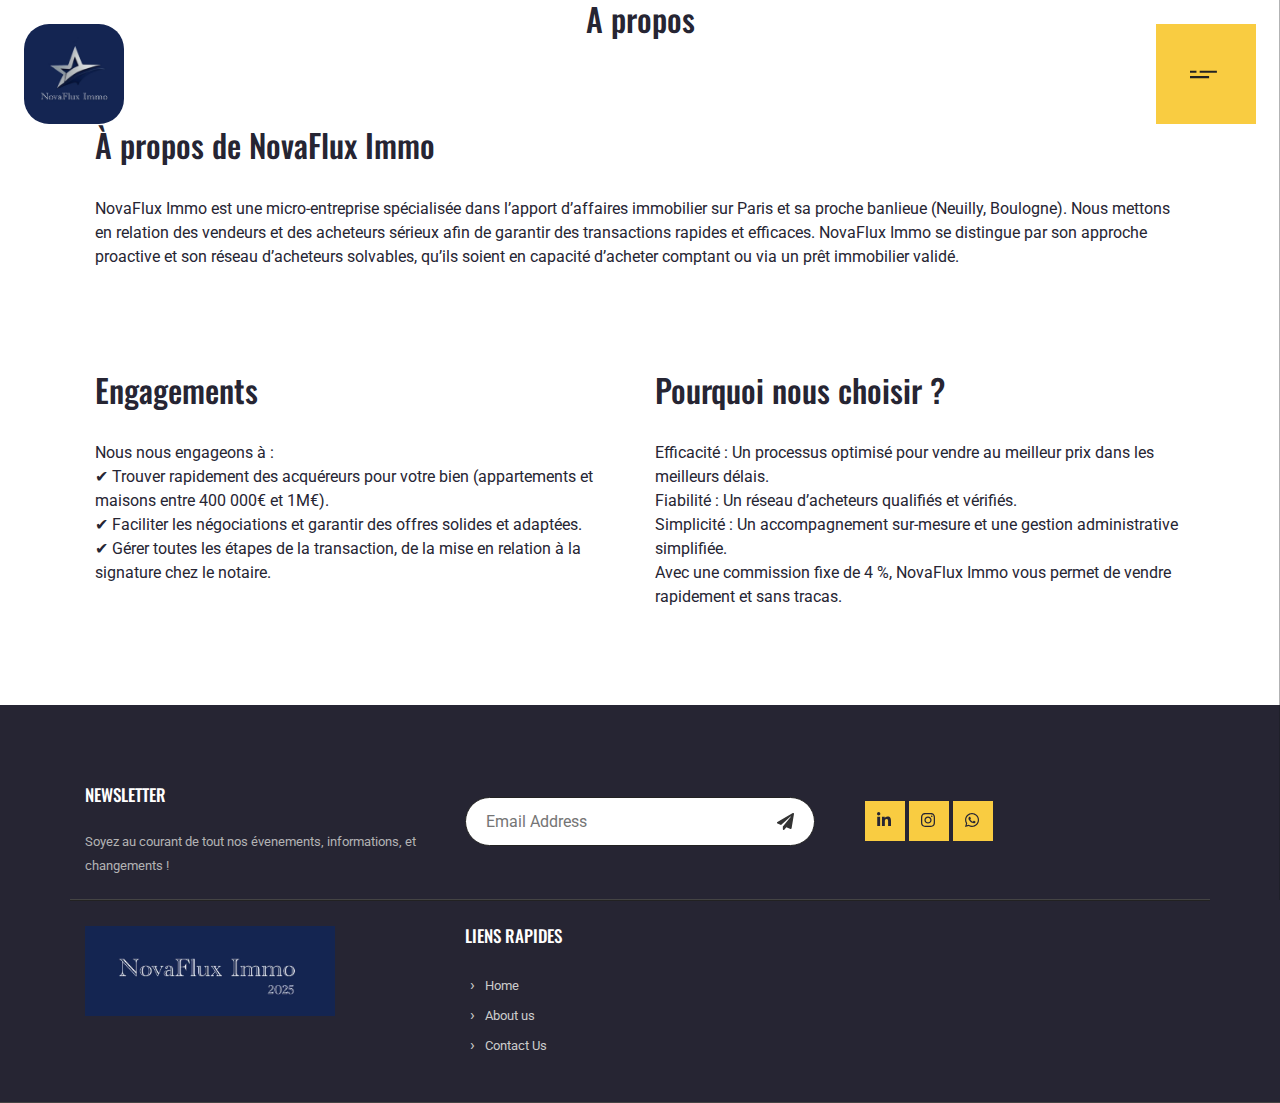
==== about.html @ f0c4cd29 "first commit" ====
<!DOCTYPE html>
<html lang="en" class="no-js">

<head>
    <meta charset="UTF-8" />
    <meta name="viewport" content="width=device-width, initial-scale=1">
    <title>Real estate | estate</title>
    <meta name="description" content="A simple grid-powered multibox menu that shows with a reveal animation." />
    <meta name="keywords" content="slideshow, reveal, effect, animation, web design, template, demo" />

    <link href="https://fonts.googleapis.com/css?family=Oswald:300,400,500" rel="stylesheet">
    <link href="https://fonts.googleapis.com/css?family=Roboto:300i,400,500" rel="stylesheet">

    <link rel="stylesheet" type="text/css" href="assets/font-awesome/fontawesome.min.css" />
    <link rel="stylesheet" type="text/css" href="assets/font-awesome/brands.min.css" />
    <link rel="stylesheet" type="text/css" href="assets/font-awesome/solid.min.css" />
    <link rel="stylesheet" href="https://cdnjs.cloudflare.com/ajax/libs/animate.css/3.7.2/animate.min.css" />
    <link rel="stylesheet" type="text/css" href="css/nice-select.css" />
    <link rel="stylesheet" href="css/bootstrap.min.css">
    <link rel="stylesheet" type="text/css" href="css/style.css" />
    <link rel="stylesheet" type="text/css" href="css/responsive.css" />

</head>

<body class="site-main-wrapper project-body">
    <svg class="hidden">
        <symbol id="icon-menu" viewBox="0 0 119 25">
            <title>menu</title>
            <path
                d="M36,8 L36,0 L100,0 L100,8 L36,8 Z M0,8 L0,0 L24,0 L24,8 L0,8 Z M0,28 L0,20 L71,20 L71,28 L0,28 Z" />
        </symbol>
        <symbol id="icon-close" viewBox="0 0 24 24">
            <title>close</title>
            <path
                d="M24 1.485L22.515 0 12 10.515 1.485 0 0 1.485 10.515 12 0 22.515 1.485 24 12 13.484 22.515 24 24 22.515 13.484 12z" />
        </symbol>
    </svg>
    <main>
        <div class="frame">
            <header class="header--logo">
                <div class="logo--links">
                    <a href="index.html">
                        <img src="img/IMG_0500.jpg" style="width: 100px; height: auto;" />
                    </a>
                </div>
            </header>
        </div>    
        <div class="content">
            <div class="menu-wrapper">
                <h1>A propos</h1>
            </div>
        </div>
        <nav class="menu">
            <div class="menu__item menu__item--1" data-direction="bt">
                <div class="menu__item-inner">
                    <div class="mainmenu">
                        <a href="index.html" class="mainmenu__item">Accueil</a>
                        <a href="./about.html" class="mainmenu__item">à propos</a>
                        <a href="./project-filter.html" class="mainmenu__item">Contact</a>
                    </div>
                </div>
            </div>
            <div class="menu__item menu__item--2" data-direction="lr">
                <div class="menu__item-inner">
                    <div class="menu__item-map"></div>
                    <a href="#" class="menu__item-hoverlink">Paris</a>
                </div>
            </div>
            <div class="menu__item menu__item--3" data-direction="bt">
                <div class="menu__item-inner">
                    <div class="sidemenu">
                        <a href="#" class="sidemenu__item"><span class="sidemenu__item-inner">Rapidité</span></a>
                        <a href="#" class="sidemenu__item"><span class="sidemenu__item-inner">Efficacité</span></a>
                        <a href="#" class="sidemenu__item"><span class="sidemenu__item-inner">Communication</span></a>
                        <a href="#" class="sidemenu__item"><span class="sidemenu__item-inner">Profesionnels</span></a>
                        <a href="#" class="sidemenu__item"><span class="sidemenu__item-inner">Mission</span></a>
                        <a href="#" class="sidemenu__item"><span class="sidemenu__item-inner">Satisfaction</span></a>
                        <a href="#" class="sidemenu__item"><span class="sidemenu__item-inner">...</span></a>
                    </div>
                </div>
            </div>
            <div class="menu__item menu__item--4" data-direction="rl">
                <div class="menu__item-inner">
                    <p class="label label--topleft label--line">Contactez-nous</p>
                    <a href="#" class="menu__item-link">Rejoignez <br> Novaflux Immo !</a>
                </div>
            </div>
            <div class="menu__item menu__item--5" data-direction="tb">
                <div class="menu__item-inner">
                    <p class="quote">Investissez sur votre avenir, contactez-nous !</p>
                </div>
            </div>
            <button class="action action--menu"><svg class="icon icon--menu">
                    <use xlink:href="#icon-menu"></use>
                </svg></button>
            <button class="action action--close"><svg class="icon icon--close">
                    <use xlink:href="#icon-close"></use>
                </svg></button>
        </nav>
    </main>
    <content class="project-details">
        <section class="about-company-section">
            <div class="container">
                <h1>À propos de NovaFlux Immo</h1>
                <p>
                    <br>NovaFlux Immo est une micro-entreprise spécialisée dans l’apport d’affaires immobilier sur Paris et sa proche banlieue (Neuilly, Boulogne). Nous mettons en relation des vendeurs et des acheteurs sérieux afin de garantir des transactions rapides et efficaces.
                    NovaFlux Immo se distingue par son approche proactive et son réseau d’acheteurs solvables, qu’ils soient en capacité d’acheter comptant ou via un prêt immobilier validé.
                    </p>
                <div class="mb-5">
                    <a href="/docs/5.0/examples/" class="btn btn-primary btn-lg px-4">Download examples</a>
                </div>

                <div class="row g-5">
                    <div class="col-md-6">
                        <h2>Engagements</h2>
                        <p>                    
                            <br>Nous nous engageons à :
                            <br>✔ Trouver rapidement des acquéreurs pour votre bien (appartements et maisons entre 400 000€ et 1M€).
                            <br>✔ Faciliter les négociations et garantir des offres solides et adaptées.
                            <br>✔ Gérer toutes les étapes de la transaction, de la mise en relation à la signature chez le notaire.</p>
                    </div>

                    <div class="col-md-6">
                        <h2>Pourquoi nous choisir ?</h2>
                        <p> <br>Efficacité : Un processus optimisé pour vendre au meilleur prix dans les meilleurs délais.<br>
                            Fiabilité : Un réseau d’acheteurs qualifiés et vérifiés.<br>
                            Simplicité : Un accompagnement sur-mesure et une gestion administrative simplifiée. <br>
                            Avec une commission fixe de 4 %, NovaFlux Immo vous permet de vendre rapidement et sans tracas.</p>
                    </div>

                </div>
            </div>
        </section>

    </content>

    <footer>
        <div class="footer-wrap">
            <div class="container first_class">
                <div class="row">
                    <div class="col-md-4 col-sm-6">
                        <h3>Newsletter</h3>
                        <p><br>Soyez au courant de tout nos évenements, informations, et changements !</p>
                    </div>
                    <div class="col-md-4 col-sm-6">
                        <form class="newsletter">
                            <input type="text" placeholder="Email Address">
                            <button class="newsletter_submit_btn" type="submit"><i
                                    class="fa fa-paper-plane"></i></button>
                        </form>

                    </div>
                    <div class="col-md-4 col-sm-6">
                        <div class="col-md-12">
                            <div class="social_links mt-3">
                                <ul>
                                    <li class=""><a href="#"><i class="fab fa-linkedin-in" aria-hidden="true"></i></a>

                                    </li>
                                    <li class=""><a href="#"><i class="fab fa-instagram" aria-hidden="true"></i></a>

                                    </li>
                                    <li class=""><a href="#"><i class="fab fa-whatsapp" aria-hidden="true"></i></a>

                                    </li>
                                </ul>
                            </div>
                        </div>
                    </div>
                </div>
            </div>
            <div class="company-info">
                <div class="container company-info_bdr">
                    <div class="row">
                        <div class="col-md-4 col-sm-6">

                            <div class="footer-logo"><img src="img/IMG_0499.JPG" style="width: 250px; height: auto;" alt="logo">
                            </div>
                        </div>
                        <div class="col-md-2 col-sm-6">
                            <h3>Liens rapides</h3>
                            <ul class="footer-links">
                                <li><a href="index.html">Home</a>
                                </li>
                                <li><a href="./about.html">About us</a>
                                </li>
                                <li><a href="./project-filter.html">Contact Us</a>
                                </li>
                            </ul>
                        </div>
                    </div>
                </div>
            </div>
        </div>

    </footer>



    <script src="js/jquery-3.1.1.min.js"></script>
    <script src="js/bootstrap.min.js"></script>
    <script src="assets/font-awesome/fontawesome.min.js"></script>
    <script src="assets/font-awesome/brands.min.js"></script>
    <script src="assets/font-awesome/solid.min.js"></script>
    <script src="js/imagesloaded.pkgd.min.js"></script>
    <script src="js/TweenMax.min.js"></script>
    <script src="js/full-screen-nav.js"></script>
    <script src="js/project-block-slider.js"></script>
    <script src="js/jquery.nice-select.min.js"></script>
    <script src="js/instagramlite.js"></script>
    <script src="js/plugin.js"></script>
</body>

</html>
---- assets/font-awesome/brands.min.css ----
/*!
 * Font Awesome Free 5.15.2 by @fontawesome - https://fontawesome.com
 * License - https://fontawesome.com/license/free (Icons: CC BY 4.0, Fonts: SIL OFL 1.1, Code: MIT License)
 */
@font-face{font-family:"Font Awesome 5 Brands";font-style:normal;font-weight:400;font-display:block;src:url(../webfonts/fa-brands-400.eot);src:url(../webfonts/fa-brands-400.eot?#iefix) format("embedded-opentype"),url(../webfonts/fa-brands-400.woff2) format("woff2"),url(../webfonts/fa-brands-400.woff) format("woff"),url(../webfonts/fa-brands-400.ttf) format("truetype"),url(../webfonts/fa-brands-400.svg#fontawesome) format("svg")}.fab{font-family:"Font Awesome 5 Brands";font-weight:400}
---- assets/font-awesome/solid.min.css ----
/*!
 * Font Awesome Free 5.15.2 by @fontawesome - https://fontawesome.com
 * License - https://fontawesome.com/license/free (Icons: CC BY 4.0, Fonts: SIL OFL 1.1, Code: MIT License)
 */
@font-face{font-family:"Font Awesome 5 Free";font-style:normal;font-weight:900;font-display:block;src:url(../webfonts/fa-solid-900.eot);src:url(../webfonts/fa-solid-900.eot?#iefix) format("embedded-opentype"),url(../webfonts/fa-solid-900.woff2) format("woff2"),url(../webfonts/fa-solid-900.woff) format("woff"),url(../webfonts/fa-solid-900.ttf) format("truetype"),url(../webfonts/fa-solid-900.svg#fontawesome) format("svg")}.fa,.fas{font-family:"Font Awesome 5 Free";font-weight:900}
---- css/nice-select.css ----
.nice-select {
  -webkit-tap-highlight-color: transparent;
  background-color: #fff;
  border-radius: 5px;
  border: solid 1px #e8e8e8;
  box-sizing: border-box;
  clear: both;
  cursor: pointer;
  display: block;
  float: left;
  font-family: inherit;
  font-size: 14px;
  font-weight: normal;
  height: 42px;
  line-height: 40px;
  outline: none;
  padding-left: 18px;
  padding-right: 30px;
  position: relative;
  text-align: left !important;
  -webkit-transition: all 0.2s ease-in-out;
  transition: all 0.2s ease-in-out;
  -webkit-user-select: none;
     -moz-user-select: none;
      -ms-user-select: none;
          user-select: none;
  white-space: nowrap;
  width: auto; }
  .nice-select:hover {
    border-color: #dbdbdb; }
  .nice-select:active, .nice-select.open, .nice-select:focus {
    border-color: #999; }
  .nice-select:after {
    border-bottom: 2px solid #999;
    border-right: 2px solid #999;
    content: '';
    display: block;
    height: 5px;
    margin-top: -4px;
    pointer-events: none;
    position: absolute;
    right: 12px;
    top: 50%;
    -webkit-transform-origin: 66% 66%;
        -ms-transform-origin: 66% 66%;
            transform-origin: 66% 66%;
    -webkit-transform: rotate(45deg);
        -ms-transform: rotate(45deg);
            transform: rotate(45deg);
    -webkit-transition: all 0.15s ease-in-out;
    transition: all 0.15s ease-in-out;
    width: 5px; }
  .nice-select.open:after {
    -webkit-transform: rotate(-135deg);
        -ms-transform: rotate(-135deg);
            transform: rotate(-135deg); }
  .nice-select.open .list {
    opacity: 1;
    pointer-events: auto;
    -webkit-transform: scale(1) translateY(0);
        -ms-transform: scale(1) translateY(0);
            transform: scale(1) translateY(0); }
  .nice-select.disabled {
    border-color: #ededed;
    color: #999;
    pointer-events: none; }
    .nice-select.disabled:after {
      border-color: #cccccc; }
  .nice-select.wide {
    width: 100%; }
    .nice-select.wide .list {
      left: 0 !important;
      right: 0 !important; }
  .nice-select.right {
    float: right; }
    .nice-select.right .list {
      left: auto;
      right: 0; }
  .nice-select.small {
    font-size: 12px;
    height: 36px;
    line-height: 34px; }
    .nice-select.small:after {
      height: 4px;
      width: 4px; }
    .nice-select.small .option {
      line-height: 34px;
      min-height: 34px; }
  .nice-select .list {
    background-color: #fff;
    border-radius: 5px;
    box-shadow: 0 0 0 1px rgba(68, 68, 68, 0.11);
    box-sizing: border-box;
    margin-top: 4px;
    opacity: 0;
    overflow: hidden;
    padding: 0;
    pointer-events: none;
    position: absolute;
    top: 100%;
    left: 0;
    -webkit-transform-origin: 50% 0;
        -ms-transform-origin: 50% 0;
            transform-origin: 50% 0;
    -webkit-transform: scale(0.75) translateY(-21px);
        -ms-transform: scale(0.75) translateY(-21px);
            transform: scale(0.75) translateY(-21px);
    -webkit-transition: all 0.2s cubic-bezier(0.5, 0, 0, 1.25), opacity 0.15s ease-out;
    transition: all 0.2s cubic-bezier(0.5, 0, 0, 1.25), opacity 0.15s ease-out;
    z-index: 9; }
    .nice-select .list:hover .option:not(:hover) {
      background-color: transparent !important; }
  .nice-select .option {
    cursor: pointer;
    font-weight: 400;
    line-height: 40px;
    list-style: none;
    min-height: 40px;
    outline: none;
    padding-left: 18px;
    padding-right: 29px;
    text-align: left;
    -webkit-transition: all 0.2s;
    transition: all 0.2s; }
    .nice-select .option:hover, .nice-select .option.focus, .nice-select .option.selected.focus {
      background-color: #f6f6f6; }
    .nice-select .option.selected {
      font-weight: bold; }
    .nice-select .option.disabled {
      background-color: transparent;
      color: #999;
      cursor: default; }

.no-csspointerevents .nice-select .list {
  display: none; }

.no-csspointerevents .nice-select.open .list {
  display: block; }
---- css/style.css ----
:root{
    --color-text: #262533;
    --color-bg: #252525;
    --color-link: #fff;
    --color-link-hover: #ec0a3f;
    --color-bg-item1: #15171b;
    --color-bg-item2: #2c35b7;
    --color-bg-item3: #252933;
    --color-bg-item4: #1d2027;
    --color-bg-item5: #0f1013;
    --color-item-alt: #494d54;
    --color-quote: #5b677a;
    --color-info: #57535a;
    --color-title: #0f0c0c;
    --color-tagline: #e2e2e2;
}

article,
aside,
details,
figcaption,
figure,
footer,
header,
hgroup,
main,
nav,
section,
summary {
    display: block;
}

audio,
canvas,
video {
    display: inline-block;
}

audio:not([controls]) {
    display: none;
    height: 0;
}


html {
    outline: 0;
    font-family: 'Roboto', sans-serif;
    -ms-text-size-adjust: 100%;
    -webkit-text-size-adjust: 100%;
}

body {
    margin: 0;
    outline: none;

}
a{
    color: #262533;
}

a:focus {
    outline: thin dotted;
}

a:active,
a:hover {
    outline: 0;
}

h1,
h2,
h3 {
    font-family: 'Oswald', sans-serif;
    font-size: 2em;
}

abbr[title] {
    border-bottom: 1px dotted;
}

b,
strong {
    font-weight: bold;
}

dfn {
    font-style: italic;
}

hr {
    -moz-box-sizing: content-box;
    box-sizing: content-box;
    height: 0;
}

mark {
    background: #ff0;
    color: #262533;
}

code,
kbd,
pre,
samp {
    font-family: monospace, serif;
    font-size: 1em;
}

pre {
    white-space: pre-wrap;
}

small {
    font-size: 80%;
}

sub,
sup {
    font-size: 75%;
    line-height: 0;
    position: relative;
    vertical-align: baseline;
}

sup {
    top: -0.5em;
}

sub {
    bottom: -0.25em;
}

img {
    border: 0;
}

svg:not(:root) {
    overflow: hidden;
}

figure {
    margin: 0;
}

fieldset {
    border: 1px solid #c0c0c0;
    margin: 0 2px;
    padding: 0.35em 0.625em 0.75em;
}

legend {
    border: 0;
    padding: 0;
}

button,
input,
select,
textarea {
    font-family: inherit;
    font-size: 100%;
    margin: 0;
}

button,
input {
    line-height: normal;
}

button,
select {
    text-transform: none;
}

button,
html input[type="button"],
input[type="reset"],
input[type="submit"] {
    -webkit-appearance: button;
    cursor: pointer;
}

button[disabled],
html input[disabled] {
    cursor: default;
}

input[type="checkbox"],
input[type="radio"] {
    box-sizing: border-box;
    padding: 0;
}

input[type="search"] {
    -webkit-appearance: textfield;
    -moz-box-sizing: content-box;
    -webkit-box-sizing: content-box;
    box-sizing: content-box;
}

input[type="search"]::-webkit-search-cancel-button,
input[type="search"]::-webkit-search-decoration {
    -webkit-appearance: none;
}

textarea:hover,
input:hover,
textarea:active,
input:active,
textarea:focus,
input:focus,
button:focus,
button:active,
button:hover,
label:focus,
.btn:active,
.btn.active {
    outline: 0px !important;
    -webkit-appearance: none;
    box-shadow: none !important;
}

button::-moz-focus-inner,
input::-moz-focus-inner {
    border: 0;
    padding: 0;
}

.btn:focus {
    box-shadow: none;
}

.form-control:focus {
    border-color: #66afe9;
    outline: 0;
    -webkit-box-shadow: inset 0 1px 1px rgba(0, 0, 0, .075), 0 0 8px rgba(102, 175, 233, .6);
    box-shadow: inset 0 1px 1px rgba(0, 0, 0, .075), 0 0 8px rgba(102, 175, 233, .6);
}

textarea {
    overflow: auto;
    vertical-align: top;
}

table {
    border-collapse: collapse;
    border-spacing: 0;
}

*,
*::after,
*::before {
    box-sizing: border-box;
    
}

body {
    font-family: 'Roboto', sans-serif;
    color: #262533;
    color: var(--color-text);
    background-color: #fff;
    padding: 6rem 0 0 0;
    scroll-behavior: smooth;
    -webkit-font-smoothing: antialiased;
    -moz-osx-font-smoothing: grayscale;
}

/* Page Loader */
.js .loading::before {
    content: '';
    position: fixed;
    z-index: 100000;
    top: 0;
    left: 0;
    width: 100%;
    height: 100%;
    background: var(--color-bg);
}

.js .loading::after {
    content: '';
    position: fixed;
    z-index: 100000;
    top: 50%;
    left: 50%;
    width: 60px;
    height: 60px;
    margin: -30px 0 0 -30px;
    pointer-events: none;
    border-radius: 50%;
    opacity: 0.4;
    background: var(--color-link);
    animation: loaderAnim 0.7s linear infinite alternate forwards;
}

@keyframes loaderAnim {
    to {
        opacity: 1;
        transform: scale3d(0.5, 0.5, 1);
    }
}


a {
    text-decoration: none;
    outline: none;
    transition: color 0.2s;
}

/*
a:hover,
a:focus {
    color: #f9cc41;
    text-decoration: none;

}
*/

button:focus,
a:focus {
    outline: none;
}

.hidden {
    position: absolute;
    overflow: hidden;
    width: 0;
    height: 0;
    pointer-events: none;
}

/* Icons */
.icon {
    display: block;
    width: 1.5em;
    height: 1.5em;
    margin: 0 auto;
    fill: currentColor;
}

main {
    position: relative;
    width: 100%;
}

.frame {
    position: relative;
    z-index: 199;

}

.content {
    text-align: center;
    position: relative;
    z-index: 100;
}

.carousel-wrapper {
    perspective: 1000px;
}

.carousel-wrapper {
    /*    position: absolute;*/
    width: 100%;
    height: 100%;
    top: 0;
    left: 0;

}

/* Header */
.header--logo {
    position: relative;
    z-index: 100;
    display: flex;
    align-items: center;
    justify-content: center;
    justify-items: center;
    align-self: start;
    /*    background-color: #f9cc41;*/
}

.logo--links img {
    width: 150px;
    height: auto;
    border-radius: 25px;
}

.info {
    display: block;
    grid-area: info;
    margin: 1rem 0;
    justify-self: end;
    text-align: center;
}


/* Top Navigation Style */
.logo-links {
    position: relative;
    display: flex;
    justify-content: center;
    text-align: center;
    white-space: nowrap;
    font-size: 0.85rem;
}


.action {
    background: none;
    border: 0;
    color: #222;
    cursor: pointer;
    padding: 0;
    height: 100px;
    width: 100px;
    background: #f9cc41;
    display: inline-block;
}

.action--menu {
    pointer-events: auto;
    position: absolute;
    top: 1.5rem;
    right: 1.5rem;
    z-index: 1000;
}

.menu--open .action--menu {
    pointer-events: none;
}

.action--close {
    position: absolute;
    top: 1.5rem;
    right: 1.75rem;
    z-index: 1000;
    opacity: 0;
    padding: 0 0.5rem;
}

.icon--menu {
    width: 2rem;
}

.icon--close {
    width: 1rem;
}

.home-slider .carousel-caption {
    width: 100%;
    height: 100%;
    left: 0 !important;
}

.home-slider .carousel-caption h3 {
    color: #262533;
    text-align: left;
    padding: 130px 225px 0px 122px;
    font-size: 45px;
    font-weight: 600;
    letter-spacing: 0px;
    margin: 0px auto 25px;
}

.home-slider .carousel-indicators .active {
    opacity: 1;
    height: 10px;
    width: 10%;
    margin: -3px 0px;
    background-color: #f9cc41;
}


.home-slider .carousel-inner {
    position: relative;
    width: 100%;
    overflow: hidden;
    height: 100vh;
}
.hero__slideContent {
    position: absolute;
    width: 100%;
    /* bottom: 125px; */
    right: 0;
    transform: translateX(-50%);
    max-width: 400px;
    padding: 50px 30px;
    z-index: 5;
}

/*
.hero__slideContent:before {
    content: "";
    display: block;
    position: absolute;
    width: 100%;
    height: 100%;
    background-color: #262533;
    clip-path: polygon(58% 0, 65% 6%, 94% 6%, 94% 38%, 100% 43%, 100% 0);
    left: -35px;
    bottom: -28px;
    transform: rotate(180deg);
    z-index: 1;
}
*/

.hero__slideContent h1 {
    font-size: 2rem;
    color: #fff;
    font-weight: 300;
    margin-bottom: 20px;
}

.hero__slideContent p {
    margin-bottom: 35px;
    font-size: .8rem;
    font-family: 'Roboto', sans-serif;
}

.hero__slideContent--right {
    content: "";
    display: block;
    position: absolute;
    width: 100%;
    height: 100%;
    background-color: #f9cc41;
    clip-path: polygon(58% 0, 65% 6%, 94% 6%, 94% 38%, 100% 43%, 100% 0);
    left: 10px;
    top: -10px;
    z-index: 1;
}

.hero__slideContent:after {
    content: "";
    position: absolute;
    width: 100%;
    height: 100%;
    top: 0;
    left: 0;
    clip-path: polygon(58% 0, 65% 6%, 94% 6%, 94% 38%, 100% 43%, 100% 100%, 0 100%, 0 0);
    background: #262533;
    z-index: -1;
}

.btn {
    border: 2px solid #fff;
    border-radius: 0;
    text-transform: uppercase;
    font-size: 0.75rem;
    font-weight: 500;
    color: #fff;
    padding: .5rem 1.6rem;
    position: relative;
    background: transparent;
}

.btn:hover {
    background: #f9cc41;
    border-color: #f9cc41;
    color: #262533;
}

.btn--leftBorder:before {
    content: "";
    display: block;
    position: absolute;
    top: 50%;
    transform: translateY(-50%);
    left: -1.25rem;
    min-width: 1.25rem;
    height: 2px;
    background: #fff;
}

.btn--rightBorder:after {
    content: "";
    display: block;
    position: absolute;
    top: 50%;
    transform: translateY(-50%);
    right: -1.25rem;
    min-width: 1.25rem;
    height: 2px;
    background: #fff;
}

/*
@media screen and (max-width: 479px) {
    .carousel-caption p {
        margin-top: 20%;
    }
}

@media screen and (min-width: 480px) and (max-width: 640px) {
    .carousel-caption p {
        margin-top: 30%;
    }
}

@media screen and (min-width: 641px) {
    .carousel-caption p {
        margin-top: 40%;
    }
}
*/


.menu {
    text-align: center;
    width: 100%;
    height: 100%;
    overflow: hidden;
    position: fixed;
    top: 0;
    left: 0;
    z-index: 200;
    display: grid;
    grid-template-columns: 100%;
    grid-template-rows: repeat(3, 33.33%);
    pointer-events: none;
}
nav.menu a {
    text-decoration: none;
}
nav.menu a:hover {
    text-decoration: none;
    color: #f9cc41;
}
.menu--open {
    pointer-events: auto;
}

.menu__item {
    width: 100%;
    position: relative;
    overflow: hidden;
}

.menu__item-inner {
    overflow: hidden;
    transform: translate3d(100%, 0, 0);
    height: 100%;
    width: 100%;
    position: relative;
    display: flex;
    flex-direction: column;
    justify-content: center;
}

.menu__item--1 .menu__item-inner {
    background: var(--color-bg-item1);
}

.menu__item--2 .menu__item-inner {
    background: var(--color-bg-item2);
}

.menu__item--3 .menu__item-inner {
    background: var(--color-bg-item3);
}

.menu__item--4 .menu__item-inner {
    background: var(--color-bg-item4);
}

.menu__item--5 .menu__item-inner {
    background: var(--color-bg-item5);
}

.menu__item--4,
.menu__item--5 {
    display: none;
}

.label {
    display: none;
}

.mainmenu__item {
    opacity: 0;
}

.mainmenu__item,
.sidemenu__item {
    position: relative;
    overflow: hidden;
    transition: color 0.1s;
    margin: 0.25rem 0;
    display: block;
    color: #f2f2f2;
}

.sidemenu__item-inner {
    display: block;
    transform: translate3d(0, 100%, 0);
}

.menu__item-map {
    width: 100%;
    height: 100%;
    position: absolute;
    top: 0;
    left: 0;
    background: url(../img/ParisPhoto.jpg) no-repeat 50% 50%;
    background-size: cover;
    transition: transform 0.8s cubic-bezier(0.2, 1, 0.8, 1);
}

.menu__item-inner:hover .menu__item-map {
    transform: scale3d(1.1, 1.1, 1);
}

.menu__item-hoverlink {
    font-weight: bold;
    text-transform: capitalize;
    position: relative;
    z-index: 1000;
    display: block;
}

.menu__item-hoverlink:hover {
    color: var(--color-link);
}

.quote {
    font-size: 2rem;
    padding: 1rem;
    text-align: center;
    max-width: 70%;
    color: var(--color-quote);
    font-family: "sabbath-black", serif;
}

.menu__item-link {
    color: #f2f2f2;
    text-align: left;
    align-self: flex-start;
    justify-self: start;
    font-size: 1.5rem;
    width: 100%;
    line-height: 1;
    padding: 2rem;
    margin: 3rem 0 auto;
    display: flex;
    flex-direction: column;
    height: calc(100% - 3rem);
}

.menu__item-link::after {
    content: '\27F6';
    display: block;
    margin-top: auto;
    font-size: 0.95rem;
}

@media screen and (min-width: 53em) {}



/*about*/
.section--about {
    padding: 5rem 5rem;
    background-color: #262533;
}

.about-card-item--single:before {
    content: "";
    display: block;
    position: absolute;
    width: 100%;
    height: 100%;
    background-color: #f9cc41;
    clip-path: polygon(58% 0, 65% 6%, 94% 6%, 94% 38%, 100% 43%, 100% 0);
    left: 0px;
    bottom: -1px;
    transform: rotate(180deg);
    z-index: 1;
}

.about-card-item--single {
    position: relative;
    /*  width: 50%;*/
}

.about-item--image {
    display: block;
    width: 100%;
    height: auto;
}

.about-item-img--overlay {
    position: absolute;
    bottom: 0;
    left: 0;
    right: 0;
    background-color: #f9cc41 !important;
    overflow: hidden;
    width: 100%;
    height: 0;
    transition: .5s ease;
}

.about-card-item--single:hover .about-item-img--overlay {
    height: 100%;
    opacity: .7;
}

.about-section--title h4,
h5,
p {
    font-family: 'Roboto', sans-serif;
}

.about-section--title h5 {
    font-size: 0.75rem;
    color: #f9cc41;
    margin-bottom: 1rem;
    text-transform: uppercase;
}

.about-section--title h4 {
    font-family: 'Oswald', sans-serif;
    font-weight: 300;
    font-size: 2.625rem;
    color: #fff;
    margin-bottom: 1.5rem;
}

.about-section--title p {
    font-family: 'Roboto', sans-serif;
    font-weight: 300;
    font-size: .8rem;
    color: #ccc;
    margin-bottom: 20px !important;
}

.about-project--short-overview {
    border-radius: 0px;
    padding: 5px 30px;
    background: rgba(255, 255, 255, 0.1);
    transition: all .4s;
}

.about-project--short-overview svg {
    font-size: 2.625rem;
    color: #f9cc41;
}

.about-project--short-overview .media-body {
    font-size: 32px;
    color: #fff;
    font-weight: 500;
    margin-bottom: .2rem;
}

.about-project--short-overview:hover{
    /* background: #f9cc41; */
    color: #262533;
}

.about-project--short-overview.btn-ripple {
    /*	display: inline-block;*/
    position: relative;
    overflow: hidden;
    transition: all ease-in-out .5s;
}

.about-project--short-overview.btn-ripple::after {
    content: "";
    display: block;
    position: absolute;
    top: 0;
    left: 25%;
    height: 100%;
    width: 50%;
    background-color: #000;
    border-radius: 50%;
    opacity: 0;
    pointer-events: none;
    transition: all ease-in-out 1s;
    transform: scale(5, 5);
}

.about-project--short-overview.btn-ripple:active::after {
    padding: 0;
    margin: 0;
    opacity: .2;
    transition: 0s;
    transform: scale(0, 0);
}

/*portfolio*/
.section--portfolio {
    padding: 5rem 5rem;
    background-color: #f2f2f2;
}

.section--portfolio .carousel {
    margin: 50px auto;
    padding: 0 70px;
}

.section--portfolio .carousel .carousel-item {
    min-height: 330px;
    text-align: center;
    overflow: hidden;
}

.section--portfolio .carousel .carousel-item .img-box {
    height: 160px;
    width: 100%;
    position: relative;
}

.section--portfolio .carousel .carousel-item h4 {
    font-size: 18px;
    margin: 10px 0;
}

.section--portfolio .carousel .carousel-item .btn {
    color: #333;
    border-radius: 0;
    font-size: 11px;
    text-transform: uppercase;
    font-weight: bold;
    background: none;
    border: 1px solid #ccc;
    padding: 5px 10px;
    margin-top: 5px;
    line-height: 16px;
}

.section--portfolio .carousel .carousel-item .btn:hover,
.carousel .carousel-item .btn:focus {
    color: #fff;
    background: #262533;
    border-color: #000;
    box-shadow: none;
}

.section--portfolio .carousel .carousel-item .btn i {
    font-size: 14px;
    font-weight: bold;
    margin-left: 5px;
}

.section--portfolio .carousel .thumb-wrapper {
    text-align: center;
}

.carousel .thumb-content {
    padding: 15px;
}

.section--portfolio .carousel-control-prev,
.carousel-control-next {
    height: 100px;
    width: 40px;
    background: none;
    margin: auto 0;
    background: #ffc107;
}

.section--portfolio .carousel-control-prev i,
.carousel-control-next i {
    font-size: 30px;
    position: absolute;
    top: 50%;
    display: inline-block;
    margin: -16px 0 0 0;
    z-index: 5;
    left: 0;
    right: 0;
    color: rgba(0, 0, 0, 0.8);
    text-shadow: none;
    font-weight: bold;
}

.section--portfolio .carousel-control-prev i {
    margin-left: -3px;
}

.section--portfolio .carousel-control-next i {
    margin-right: -3px;
}

.section--portfolio .carousel .item-price {
    font-size: 13px;
    padding: 2px 0;
}

.section--portfolio .carousel .item-price strike {
    color: #999;
    margin-right: 5px;
}

.section--portfolio .carousel .item-price span {
    color: #86bd57;
    font-size: 110%;
}

.section--portfolio .carousel .carousel-indicators {
    bottom: -50px;
}

.section--portfolio .carousel-indicators li,
.section--portfolio .carousel-indicators li.active {
    width: 10px;
    height: 10px;
    margin: 4px;
    border-radius: 50%;
    border-color: transparent;
    border: none;
}

.section--portfolio .carousel-indicators li {
    background: rgba(0, 0, 0, 0.2);
}

.section--portfolio .carousel-indicators li.active {
    background: rgba(0, 0, 0, 0.6);
}

.section--portfolio .star-rating li {
    padding: 0;
}

.section--portfolio .star-rating i {
    font-size: 14px;
    color: #ffc000;
}

.portfolio__img {
    background-color: #222;
    font-family: 'Open Sans', sans-serif;
    overflow: hidden;
    position: relative;
}

.portfolio__img:before,
.portfolio__img:after {
    content: '';
    background: #262533;
    width: 10px;
    height: 90%;
    box-shadow: 15px 0 0 #f9cc41;
    transform: skewY(50deg);
    position: absolute;
    bottom: -100%;
    left: 5px;
    z-index: 1;
    transition: all 0.45s ease;
}

.portfolio__img:after {
    box-shadow: -15px 0 0 #f9cc41;
    left: auto;
    right: 5px;
    bottom: auto;
    top: -100%;
}

.portfolio__img:hover:before {
    bottom: -10px;
}

.portfolio__img:hover:after {
    top: -10px;
}

.portfolio__img img {
    width: 100%;
    height: auto;
    transition: all 0.45s;
}

.portfolio__img:hover img {
    opacity: 0.3;
    filter: grayscale(90%);
}

.portfolio__img .box-content {
    color: #fff;
    text-align: center;
    width: 100%;
    padding: 0 30px;
    opacity: 0;
    transform: translateX(-50%) translateY(-50%);
    position: absolute;
    top: 50%;
    left: 50%;
    transition: all 0.45s ease;
}

.portfolio__img:hover .box-content {
    opacity: 1;
}

.portfolio__img .title {
    font-size: 23px;
    font-weight: 800;
    letter-spacing: 1px;
    text-transform: uppercase;
    margin: 0 0 2px;
}

.portfolio__img .post {
    color: #f9cc41;
    font-size: 16px;
    text-transform: capitalize;
}

@media only screen and (max-width:990px) {
    .box {
        margin: 0 0 30px;
    }
}


/*service*/
.section--service {
    padding: 5rem 5rem;
    background-color: #f9f9f9;
    /* background-image: url("../img/bg.jpg"), linear-gradient(rgba(0, 0, 0, 0.5), rgba(0, 0, 0, 0.5)); */
    background-blend-mode: overlay;
    background-attachment: fixed;
    background-position: center;
    background-repeat: no-repeat;
    background-size: cover;
}

.section--service h1,
.section--service h2,
.section--service h3,
.section--service h4,
.section--service h5,
.section--service h6,
.section--service p {
    font-family: 'Roboto', sans-serif;
    color: #262533;
}

.section--service p {
    font-family: 'Roboto', sans-serif;
    color: #262533;
}

.section--service h6 {
    line-height: 22px;
    font-size: 18px;
}

.section--service .font-weight-medium {
    font-weight: 500;
}

.section--service .badge {
    line-height: 14px;
}


.section--service .subtitle {
    color: #262533;
    line-height: 24px;
}

.section--service .card.card-shadow {
    -webkit-box-shadow: 0px 0px 30px rgba(115, 128, 157, 0.1);
    box-shadow: 0px 0px 30px rgba(115, 128, 157, 0.1);
}

.section--service .img-shadow {
    -webkit-box-shadow: 0px 0px 30px rgba(115, 128, 157, 0.3);
    box-shadow: 0px 0px 30px rgba(115, 128, 157, 0.3);
}

.section--service .wrap-service12 .img-hover {
    -webkit-transition: 0.2s ease-in;
    -o-transition: 0.2s ease-in;
    transition: 0.2s ease-in;
}

.section--service .wrap-service12 .img-hover:hover {
    -webkit-transform: scale(1.1);
    -ms-transform: scale(1.1);
    transform: scale(1.1);
}

.section--service .wrap-service12 .uneven-box {
    margin-top: 100px;
}

.section--service .btn-info-gradiant {
    font-family: 'Roboto', sans-serif;
    background: #f9cc41;

}

.section--service .btn-info-gradiant:hover {
    background: #262533;
    color: #f9cc41;

}

.section--service .btn-md {
    padding: 15px 45px;
    font-size: 16px;
}

.service-img-item--single:before {
    content: "";
    display: block;
    position: absolute;
    width: 100%;
    height: 100%;
    background-color: #f9cc41;
    clip-path: polygon(58% 0, 65% 6%, 94% 6%, 94% 38%, 100% 43%, 100% 0);
    left: 15px;
    bottom: -1px;
    transform: rotate(180deg);
    z-index: 1;
}

/*known more*/
.section--known-more {
    padding: 5rem 5rem;
    background-color: #f1f1f1;
}

.section--known-more .badge {
    line-height: 14px;
}

.section--known-more .badge-info {
    background: #f9cc41;
}

.section--known-more .wrap-service-26 .max-box {
    max-width: 580px;
}

.section--known-more a {
    text-decoration: none;
}

.section--known-more .linking {
    color: #3e4555;
}

.section--known-more .linking:hover {
    color: #f9cc41;
}

.section--known-more .figure-caption {
    font-size: 90%;
    color: #222;
}
/*filter page*/
/*section-floor-filter*/
/*search box css start here*/
.project-sorting-section--search {
    background: #f9f9f9;
    padding: 10rem 5rem 3rem 5rem;
}

.project-sorting-section--search .search-item {
    display: block;
    width: 100%;
    font-size: 0.875rem;
    line-height: 1.5;
    color: #55595c;
    font-family: 'Roboto', sans-serif;
    background-color: #fff;
    background-image: none;
    border: 1px solid #ccc;
    height: calc(3rem + 2px) !important;
    border-radius: 3px;
    background-clip: inherit;
    
}

.project-sorting-section--search .searching-btn {
    width: 100%;
    font-size: 16px;
    font-weight: 400;
    color: #222;
    background-color: #f9cc41;
    border: 1px solid #f9cc41;
    text-transform: capitalize;
    font-family: 'Oswald', sans-serif;
    height: calc(3rem + 2px) !important;
    border-radius: 3px;
    margin: 31px 0px;
}
.project-sorting-section--search .searching-btn:hover {
    width: 100%;
    font-size: 16px;
    font-weight: 400;
    color: #f9cc41;
    background-color: #262533;
    border: 1px solid #262533;
    text-transform: capitalize;
    font-family: 'Oswald', sans-serif;
    height: calc(3rem + 2px) !important;
    border-radius: 3px;
    margin: 31px 0px;
}
.filter-header {
    position: relative;
    padding-bottom: 10px;
    border-bottom: 1px solid #cbcbcb;
    margin-bottom: 30px;
}
/*section-project-filter-list*/
.section-project-filter-list{
    padding:5rem;
    background-color: #f1f1f1;
}
.project-single-item a{
    list-style: none;
    text-decoration: none;
    color: #222;
}
.project-single-item a:hover{
    list-style: none;
    text-decoration: none;
    color: #f9cc41;
}
.project-single-item span ul{
    margin: 0;
    padding: 0;
}
.project-single-item ul li{
    list-style: none;
    text-decoration: none;
    display: inline-block;
    border-right: 1px solid #ddd;
    margin: 0 0;
    padding: 0 5px 0px 0px;
    
}
.project-single-item p{
    margin: 0;
}
/*project info*/
.section--project-info {
    background: #f9cc41;
    padding: 5rem 5rem;
}

.btn-dark {
    background: #262533;
    border-color: #262533;
    color: #f9cc41;
    padding: .7rem 1.4rem;
}

.btn-dark:hover {
    border-color: #262533;
    color: #262533;
}

#map {
    height: 400px;
    /* The height is 400 pixels */
    width: 100%;
    /* The width is the width of the web page */
}

/*project--section*/

.project-details--banner {
    background: linear-gradient(0deg, rgba(255, 250, 253, 0.3), rgba(255, 255, 255, 0.3)), url("../img/ParisPhoto.jpg");
    background-size: 100% auto;
    background-position: top;
    height: 80vh;
    overflow: hidden;
}

html {
    scroll-behavior: smooth;
}

span.block-border::before {
    position: absolute;
    left: 0;
    right: 0;
    bottom: 10px;
    background-color: #f9cc41;
    content: "";
    height: 3px;
    opacity: .8;
    width: 95%;
    margin: 0 auto;
}

span.block-border {
    position: relative;
}

.project-details--banner h1 {
    color: #262533;
    text-align: left;
    padding: 200px 225px 200px 122px;
    font-size: 72px;
    line-height: 85px;
    font-weight: 600;
    letter-spacing: 0px;
    margin: 0px auto 25px;
    opacity: 1;
}

.section--project-details-block {
    padding: 5rem 5rem;
    background-color: #f2f2f2;
}


.project-details-sldier .carousel-indicators {
    bottom: 15px;
}

.project-details-sldier .carousel-indicators .active {
    opacity: 1;
    height: 5px;
    width: 5%;
    margin: -1px 0px;
    background-color: #f9cc41;
}
.project-details-sldier .carousel-indicators li{
        background-color: #262533;
}

.project-details-sldier .carousel-control.right,
.project-details-sldier .carousel-control.left {
    background-image: none;
}

.project-details-sldier .carousel-item {
    min-height: 500px;
    height: 100%;
    width: 100%;
}

.project-details-sldier .carousel-caption h3,
.project-details-sldier .carousel .icon-container,
.project-details-sldier .carousel-caption button {
    background-color: #09c;
}

.project-details-sldier .carousel-caption h3 {
    padding: .5em;
}

.project-details-sldier .carousel .icon-container {
    display: inline-block;
    font-size: 25px;
    line-height: 25px;
    padding: 1em;
    text-align: center;
    border-radius: 50%;
}

.project-details-sldier .carousel-caption button {
    border-color: #00bfff;
    margin-top: 1em;
}

/* Animation delays */
.project-details-sldier .carousel-caption h3:first-child {
    animation-delay: 1s;
}

.project-details-sldier .carousel-caption h3:nth-child(2) {
    animation-delay: 2s;
}

.project-details-sldier .carousel-caption button {
    animation-delay: 3s;
}


.at-a-galance .list-header {
    text-align: left;
    margin-left: 10px;
    text-transform: uppercase
}

.at-a-galance ul {
    padding-top: 40px;
    position: absolute;
    top: 40px;
    left: 5px;
}

.at-a-galance ul li {
    list-style: none;
    margin: 15px;
    position: relative;
    font-size: 13px;
}

.at-a-galance ul li::before {
    position: absolute;
    left: 70px;
    right: 0;
    content: '';
    top: 10px;
    /* background: #ddd; */
    height: 1px;
    width: 75%;

}

.feature-animation .list-header {
    text-align: right;
    margin-right: 20px;
    text-transform: uppercase
}

.feature-animation ul {
    padding-top: 40px;
    direction: rtl;
    bottom: 0;
    position: absolute;
    padding: 0;
    right: 40px;
}

.feature-animation ul li {
    list-style: none;
    position: relative;
    direction: rtl;
    text-align: right;
    font-size: 13px;
}

.feature-animation ul li::after {
    position: absolute;
    left: 0;
    right: 100px;
    content: '';
    top: 10px;
    /* background: #ddd; */
    height: 1px;
    width: 75%;
    z-index: 22;
    color: red;
}

.bolck-gallery {
    height: 100%;
    width: 100%;
    margin: 50% 0;
}

.bolck-gallery img {
    max-height: 400px;
    max-width: 400px;
    border-radius: 3px;
    border: 1px solid #ddd;
    padding: 10px;
}

.list-with--img {
    height: 100%;
    width: 100%;
}

.list-with--img img {
    height: 600px;
    width: 400px;
    right: 0;
}

.nopadding {
    padding: 0 !important;
    margin: 0 !important;
}

.section--project-details {
    padding: 5rem 5rem;
    background-color: #f9f9f9;

}

.project-detials-list ul li {
    margin: 10px -5px;
    list-style: none;
}

.nav-pills-custom .nav-link {
    color: #aaa;
    background: #fff;
    position: relative;
}

.project-booking--form .form-control {
    padding: 0;
    border: 0;
    border-radius: 0;
    border-bottom: 1px solid #ced4da;

}

.project-booking--form .form-control::placeholder {
    color: #ccc;
    opacity: 1;
    /* Firefox */
}

.project-booking--form .form-control::-ms-input-placeholder {
    /* Internet Explorer 10-11 */
    color: #ccc;
}

.project-booking--form .form-control::-ms-input-placeholder {
    /* Microsoft Edge */
    color: #ccc;
}

.project-booking--form .nice-select {
    width: 100%;
    padding-left: 0;
    border-radius: 0;
    border: 0;
    margin-bottom: 1rem;
    border-bottom: solid 1px #ced4da;
}

.nav-pills-custom .nav-link.active {
    color: #262533;
    background: #fff;
}

.ripple {
    background-color: #f1f1f1;
    width: 2rem;
    height: 2rem;
    border-radius: 50%;
    position: relative;
    animation: ripple 3s linear infinite
}

.ripple::before,
.ripple::after {
    content: "";
    position: absolute;
    top: 0;
    left: 0;
    right: 0;
    bottom: 0;
    border-radius: 50%;
    animation: ripple 3s linear infinite 1s
}

.ripple::after {
    animation: ripple 3s linear infinite 2s
}

@keyframes ripple {
    0% {
        box-shadow: 0 0 0 .7rem rgba(10, 11, 17, 0.2)
    }

    100% {
        box-shadow: 0 0 0 8rem rgba(255, 255, 255, 0)
    }
}

/* Add indicator arrow for the active tab */
@media (min-width: 992px) {
    .nav-pills-custom .nav-link::before {
        content: '';
        display: block;
        border-top: 8px solid transparent;
        border-left: 10px solid #fff;
        border-bottom: 8px solid transparent;
        position: absolute;
        top: 50%;
        right: -10px;
        transform: translateY(-50%);
        opacity: 0;
    }
}

.nav-pills-custom .nav-link.active::before {
    opacity: 1;
}

/*section--feature-properties*/
.section--feature-properties {
    padding: 5rem 5rem;
    background-color: #f2f2f2;
}

.feature-item--img {
    height: 350px;
    width: 100%;
    background-size: cover;
    background-position: center;
    box-shadow: 6px 6px 0px #f9cc41;
}

.section--feature-properties nav > .nav.nav-tabs {

    border: none;
    color: #fff;
    background: #272e38;
    border-radius: 0;

}

.section--feature-properties nav > div a.nav-item.nav-link,
.section--feature-properties nav > div a.nav-item.nav-link.active {
    font-size: 30px;
    border: none;
    padding: 18px 25px;
    color: #fff;
    background: #272e38;
    border-radius: 0;
}

.section--feature-properties nav > div a.nav-item.nav-link.active:after {
    content: "";
    position: relative;
    bottom: -75px;
    left: -30%;
    border: 15px solid transparent;
    border-top-color: #f9cc41;
}

.section--feature-properties .tab-content {
    background: #262533;
    line-height: 25px;
    border: 1px solid #ddd;
    border-top: 5px solid #f2f2f2;
    border-bottom: 5px solid #f2f2f2;
    padding: 10rem 17rem;
}

.section--feature-properties nav > div a.nav-item.nav-link:hover,
.section--feature-properties nav > div a.nav-item.nav-link:focus {
    border: none;
    background: #f9cc41;
    color: #fff;
    border-radius: 0;
    transition: background 0.20s linear;
}
.feature-content--box .feature-content__title h1{
    color: #f2f2f2;
    font-size: 91px;
    padding-bottom: 0px;
    line-height: 91px;
    font-family: 'Oswald', sans-serif;
}
.feature-content--box .feature-content__title p{
    font-size: 24px;
    line-height: 42px;
    font-weight: 300;
    font-family: 'Roboto', sans-serif;
    margin: 0px 3px ;
    color: #f2f2f2!important;
}
.feature-btn{
    color: #fff;
    background-color: #f9cc41 !important;
    font-size: 20px;
    text-transform: uppercase;
    font-family: 'Roboto', sans-serif;
    margin: 1rem 0;
}
.feature-content-img img{
    height: 100%;
    width: 100%;
}
/*map*/
#map_wrapper {
    height: 400px;
}

#map_canvas {
    width: 100%;
    height: 100%;
}

.location-block {
    margin-bottom: 20px;
}

.location-content {
    font-size: 14px;
    font-weight: 500;
}

.location-head {
    margin-bottom: 20px;
}

.location-icon {
    font-size: 18px;
    color: #023981;
    padding-right: 6px;
}

.location-title {
    font-weight: 600;
    color: #023981;
    font-size: 18px;
    text-transform: uppercase;
    letter-spacing: 2px;
}

.info_content {
    background-color: #fff;
    padding: 10px;
}

.info_location_name {
    color: #023981;
    font-size: 16px;
    font-weight: 700;
    text-transform: uppercase;
    margin-bottom: 10px;
}

.info_location_text {
    margin-bottom: 10px;
    color: #767a7f;
    font-size: 13px;
    font-weight: 500;
    line-height: 20px;
}

.info_location_call {
    font-size: 14px;
    color: #2e3133;
    font-weight: 600;
}

.info_location_call span {
    padding-right: 8px;
    font-size: 14px;
    color: #023981;
}

.social-feed {
    padding: 5rem 5rem;
    background-color: #f2f2f2;
}

.instagram_feed p {
    color: #262533;
}

.instagram_feed a {
    color: #262533;
}

.social-media--instagram {
    border: 1px solid #ddd;
    padding: 10px;
    border-radius: 3px;
    height: 470px;
    overflow: hidden;
    overflow-y: scroll;

}

.social-media--video {
    border: 1px solid #ddd;
    padding: 15px;
    border-radius: 3px;
    height: 470px;
    text-align: center;

}

.social-media--video h3 {
    font-size: 25px;
    text-align: center;
    margin-bottom: 5px;
}

/* news and event */

.news-event--banner {
    background:linear-gradient(0deg, rgba(255, 250, 253, 0.3), rgba(255, 255, 255, 0.3)),url("../img/bg.jpg") ;
    background-size: cover;
    background-position: center;
    height: 100vh;
}

.about-company-section{
    padding: 5rem;
}

.icon-list {
    padding-left: 0;
    list-style: none;
  }
  .icon-list li {
    display: flex;
    align-items: flex-start;
    margin-bottom: .25rem;
  }

/*footer*/
.section--footer {
    background: #262533;
    color: #fff;
    padding: 1rem;
}


.footer-wrap {
    padding-top: 5rem;
    background-size: cover;
}

.footer-wrap h3 {
    color: #fff;
    font-size: 17px;
    text-transform: uppercase;
    margin-bottom: 25px;
}

.footer-wrap p {
    font-size: 13px;
    line-height: 24px;
    color: #b3b3b3;
    margin-top: 15px;
}

.footer-wrap p a {
    color: #fff;
    text-decoration: underline;
    font-style: italic;
}

.footer-wrap p a:hover {
    text-decoration: none;
    color: #ff7800;
}

.footer-links li a {
    font-size: 13px;
    line-height: 30px;
    color: #ccc;
    text-decoration: none;
}


.footer-links li:before {
    content: "›";
    padding-right: 10px;
    color: #ccc;
}

.footer-category li a {
    font-size: 13px;
    line-height: 30px;
    color: #ccc;
    text-decoration: none;
}

.footer-category li:before {
    content: "›";
    padding-right: 10px;
    color: #b3b3b3;
}

.social_links ul li {
    display: inline-block;
    list-style: none;
    background-color: #f9cc41;
    height: 40px;
    width: 40px;
    padding: 8px 12px;
}

.social_links ul li a:hover {
    color: #262533;
}

footer .company-info {
    border-bottom: 1px solid #444;
    padding-bottom: 25px;
}

footer .first_class {
    padding-bottom: 21px;
    border-bottom: 1px solid #444;
}

footer .first_class p,
footer .first_class h3 {
    margin: 0 0;

}

footer {
    background: #262533;
}

footer .newsletter input[type="text"] {
    width: 100%;
    background: #fff;
    color: #333;
    border: 1px solid #222;
    padding: 14px 20px;
    border-radius: 50px;
    margin-top: 12px;
}

.newsletter .newsletter_submit_btn {
    background: #fff;
    position: absolute;
    right: 30px;
    border: 0;
    top: 26px;
    font-size: 17px;
    color: #333;
}


footer .company-info_bdr {
    padding-top: 25px;
    border-top: 1px solid #222;
}

footer dl,
ol,
ul {
    padding-left: 5px;
}

footer li {
    list-style: none;
}
---- css/responsive.css ----
/* Extra small devices (phones, 600px and down) */
@media only screen and (max-width: 600px) {
    body {
        padding: 0;
    }

    .action {
        background: none;
        border: 0;
        color: #222;
        cursor: pointer;
        padding: 5px;
        height: 45px;
        width: 45px;
        background: #f9cc41;
        display: inline-block;
    }
    .home-slider .carousel-inner{
        height: 100%;
    }

    .project-sorting-section--search {
        background: #f2f2f2;
        padding: 3rem 0rem;
    }

    .section--about {
        padding: 5rem 0;
        background-color: #262533;
    }

    .section--portfolio {
        padding: 5rem 0rem;
        background-color: #f2f2f2;
    }

    .section--service {
        padding: 5rem 0rem;

    }

    .section--project-info {
        background: #f9cc41;
        padding: 5rem 0rem;
    }

    .service-img-item--single:before {
        content: "";
        display: none;
        position: absolute;
        width: 100%;
        height: 100%;
        background-color: #f9cc41;
        clip-path: polygon(58% 0, 65% 6%, 94% 6%, 94% 38%, 100% 43%, 100% 0);
        left: 15px;
        bottom: -1px;
        transform: rotate(180deg);
        z-index: 1;
    }

    .section--project-details-block {
        padding: 5rem 0rem;
        background-color: #f2f2f2;
    }

    .section--project-details-block {
        padding: 5rem 0rem;
        background-color: #f2f2f2;
    }

    .section--project-details {
        padding: 5rem 0rem;
        background-color: #262533;
    }

    .project-details--banner h1 {
        text-align: left;
        padding: 18rem 2rem;
        font-size: 41px;
        font-weight: 600;
        letter-spacing: 0px;
        margin: 0px auto 25px;
        color: #fff;
    }

    .list-with--img img {
        height: 600px;
        width: 100%;
        right: 0;
    }

    .bolck-gallery img {
        max-height: 100%;
        max-width: 100%;
    }

    .section--known-more {
        padding: 5rem 0rem;
    }

    .section--feature-properties {
        padding: 5rem 0rem;
    }
    .section--feature-properties .tab-content{
        padding: 1rem 2rem;
    }

    .social-feed {
        padding: 5rem 0rem;
    }

    .section-project-filter-list{
        padding: 5rem 0rem;
    }
}

/* Small devices (portrait tablets and large phones, 600px and up) */
@media only screen and (min-width: 600px) {}

/* Medium devices (landscape tablets, 768px and up) */
@media only screen and (min-width: 768px) {
    .home-slider .carousel-caption h3 {
        display: none;
    }

    .header--logo {
        position: relative;
        z-index: 100;
        display: flex;
        align-items: center;
        justify-content: space-between;
        justify-items: center;
        align-self: start;
        margin-top: -95px;
        /* background-color: #f9cc41; */
    }

    .bolck-gallery img {
        max-height: 150px;
        max-width: 300px;
        border-radius: 3px;
        border: 1px solid #ddd;
        padding: 10px;
    }
}

/* Large devices (laptops/desktops, 992px and up) */
@media only screen and (min-width: 992px) {

    .home-slider .carousel-caption h3 {
        display: block;
    }

    .header--logo {
        position: relative;
        z-index: 100;
        display: flex;
        align-items: center;
        justify-content: space-between;
        justify-items: center;
        align-self: start;
        margin-top: 0px;
        /* background-color: #f9cc41; */
    }

    .bolck-gallery img {
        max-height: 400px;
        max-width: 400px;
        border-radius: 35px;
        border: 1px solid #ddd;
        padding: 10px;
    }

    body {
        padding: 0;
    }

    .frame {
        position: fixed;
        z-index: 199;
        top: 0;
        left: 0;
        padding: 1.5rem;
    }

    .header--logo {
        padding: 0;
        justify-content: start;
    }

    .logo-links {
        margin: 0;
    }

    .frame a {
        pointer-events: auto;
    }

    .menu {
        width: 100%;
        height: 100vh;
        overflow: hidden;
        position: fixed;
        top: 0;
        left: 0;

        grid-template-columns: 1fr 280px 2fr;
        grid-template-rows: 60% 40%;
        grid-template-areas:
            "item3 item2 item1"
            "item4 item5 item1";
    }

    .menu::before {
        left: 0;
        right: 0;
        content: '';
        position: absolute;
        opacity: 0;
    }

    .menu__item {
        height: 100%;
    }

    .menu__item--1 {
        grid-area: item1;
    }

    .menu__item--2 {
        grid-area: item2;
    }

    .menu__item--3 {
        grid-area: item3;
    }

    .menu__item--4 {
        grid-area: item4;
    }

    .menu__item--5 {
        grid-area: item5;
    }

    .menu__item--4,
    .menu__item--5 {
        display: block;
    }

    .menu__item-inner {
        align-items: center;
    }

    .label {
        display: block;
        color: var(--color-item-alt);
        position: absolute;
        z-index: 1000;
        font-size: 0.85rem;
        font-weight: bold;
        margin: 0;
        white-space: nowrap;
    }

    .label--topleft {
        top: 2rem;
        left: 2rem;
    }

    .label--vert,
    .label--vert-mirror {
        -webkit-writing-mode: vertical-rl;
        writing-mode: vertical-rl;
    }

    .label--vert-mirror {
        transform: rotate(180deg);
    }

    .label--bottomright {
        bottom: 2rem;
        right: 2rem;
    }

    .label::before {
        content: '------------- ';
        -webkit-font-smoothing: antialiased;
        -moz-osx-font-smoothing: grayscale;
        letter-spacing: -1px;
        margin: 0 0.75rem 0 0;
    }

    .label--vert::before,
    .label--vert-mirror::before {
        margin: 0.75rem 0;
    }

    .mainmenu,
    .sidemenu {
        width: 100%;
        height: 100%;
        display: flex;
        flex-direction: column;
        align-items: center;
        justify-content: center;
    }

    .mainmenu {
        counter-reset: menuitem;
    }

    .mainmenu__item {
        font-size: 5vw;
        text-transform: lowercase;
        overflow: visible;
        margin: 0.5rem 0;
        padding: 0 0.5rem;
        position: relative;
        transition: color 0.3s;
    }

    .mainmenu__item:hover {
        color: var(--color-item-alt);
    }

    .mainmenu__item::before {
        counter-increment: menuitem;
        content: counters(menuitem, "", decimal-leading-zero);
        position: absolute;
        font-size: 0.85rem;
        top: 25%;
        left: -1.25rem;
        color: var(--color-item-alt);
    }

    .mainmenu__item::after {
        content: '';
        width: 100%;
        top: 58%;
        height: 6px;
        background: var(--color-link-hover);
        position: absolute;
        left: 0;
        opacity: 0;
        transform: scale3d(0, 1, 1);
        transition: transform 0.3s, opacity 0.3s;
        transform-origin: 100% 50%;
    }

    .mainmenu__item:hover::after {
        opacity: 1;
        transform: scale3d(1, 1, 1);
    }

    .sidemenu__item {
        text-transform: uppercase;
        letter-spacing: 0.15rem;
        font-size: 0.85rem;
    }

    .menu__item-hoverlink {
        font-size: 1.25rem;
        text-transform: lowercase;
        border-bottom: 2px solid #fff;
        opacity: 0;
        transition: opacity 0.3s;
    }

    .menu__item-inner:hover .menu__item-hoverlink {
        opacity: 1;
    }
}

/* Extra large devices (large laptops and desktops, 1200px and up) */
@media only screen and (min-width: 1399px) {
    .home-slider .carousel-caption h3 {
        color: #000000c6;
        text-align: center;
        font-size: 90px;
        line-height: 125px;
        font-weight: 600;
        letter-spacing: 1px;
        margin: 0px auto 25px;
    }

    .project-details--banner h1 {
        text-align: left;
        padding: 180px 426px 180px 370px;
        font-size: 135px;
        font-weight: 600;
        letter-spacing: 0px;
        margin: 0px auto 25px;
        color: #fff;
    }
}
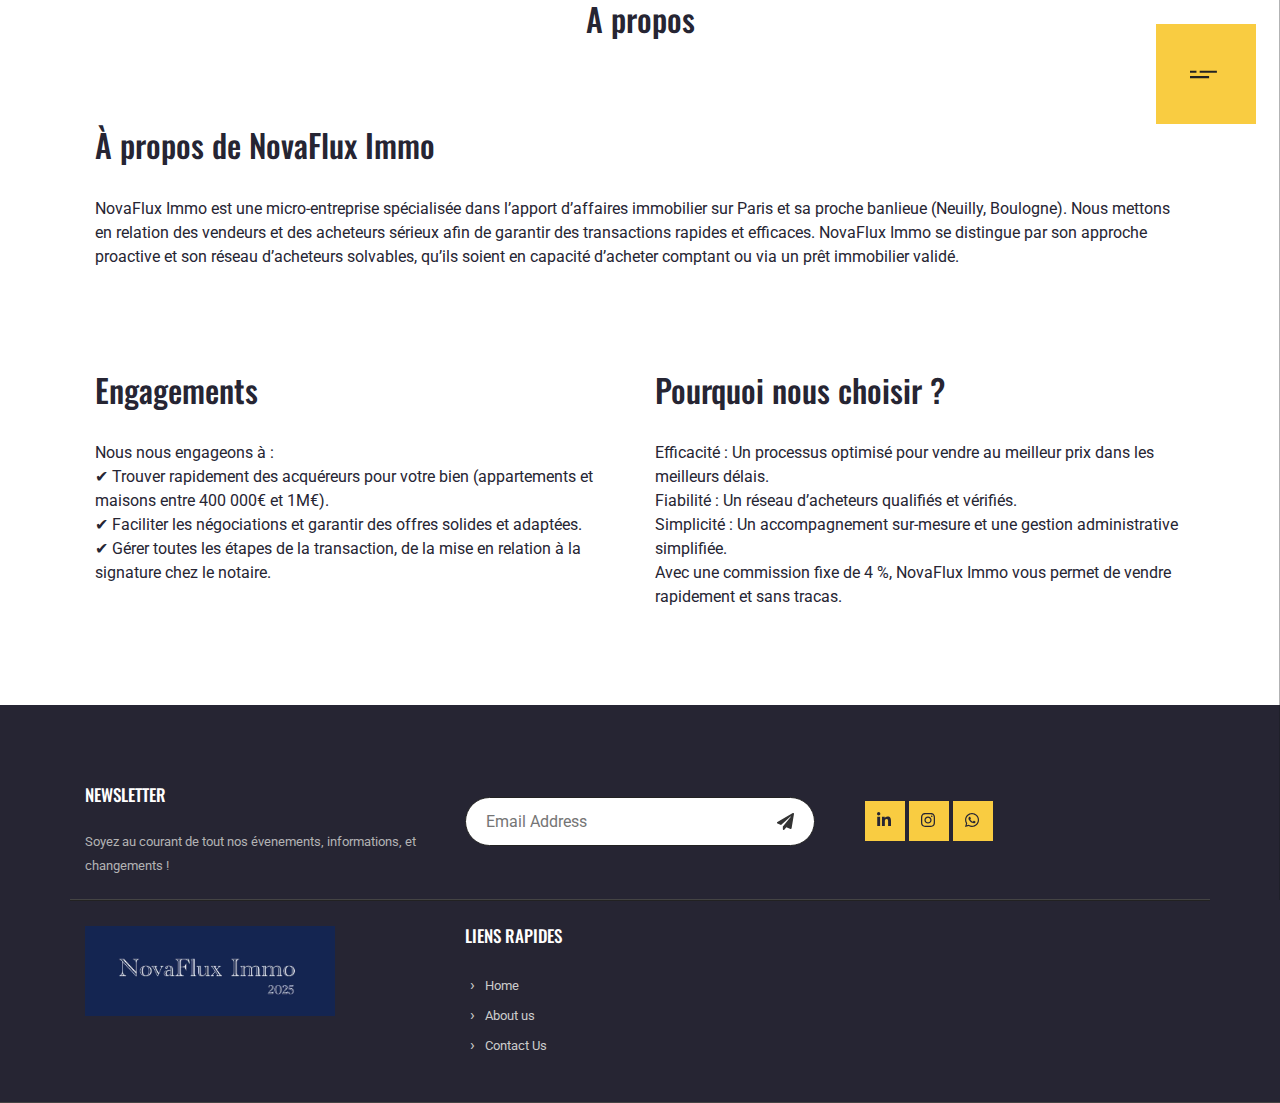
==== commit 796c7fc7: "fix: remove logos" ====
--- a/about.html
+++ b/about.html
@@ -36,7 +36,7 @@
         </symbol>
     </svg>
     <main>
-        <div class="frame">
+        <!-- <div class="frame">
             <header class="header--logo">
                 <div class="logo--links">
                     <a href="index.html">
@@ -44,7 +44,7 @@
                     </a>
                 </div>
             </header>
-        </div>    
+        </div>     -->
         <div class="content">
             <div class="menu-wrapper">
                 <h1>A propos</h1>
--- a/css/style.css
+++ b/css/style.css
@@ -723,6 +723,12 @@
     color: var(--color-link);
 }
 
+@media (max-width: 768px) {
+    .header--logo img {
+        display: none;
+    }
+}
+
 .quote {
     font-size: 2rem;
     padding: 1rem;
